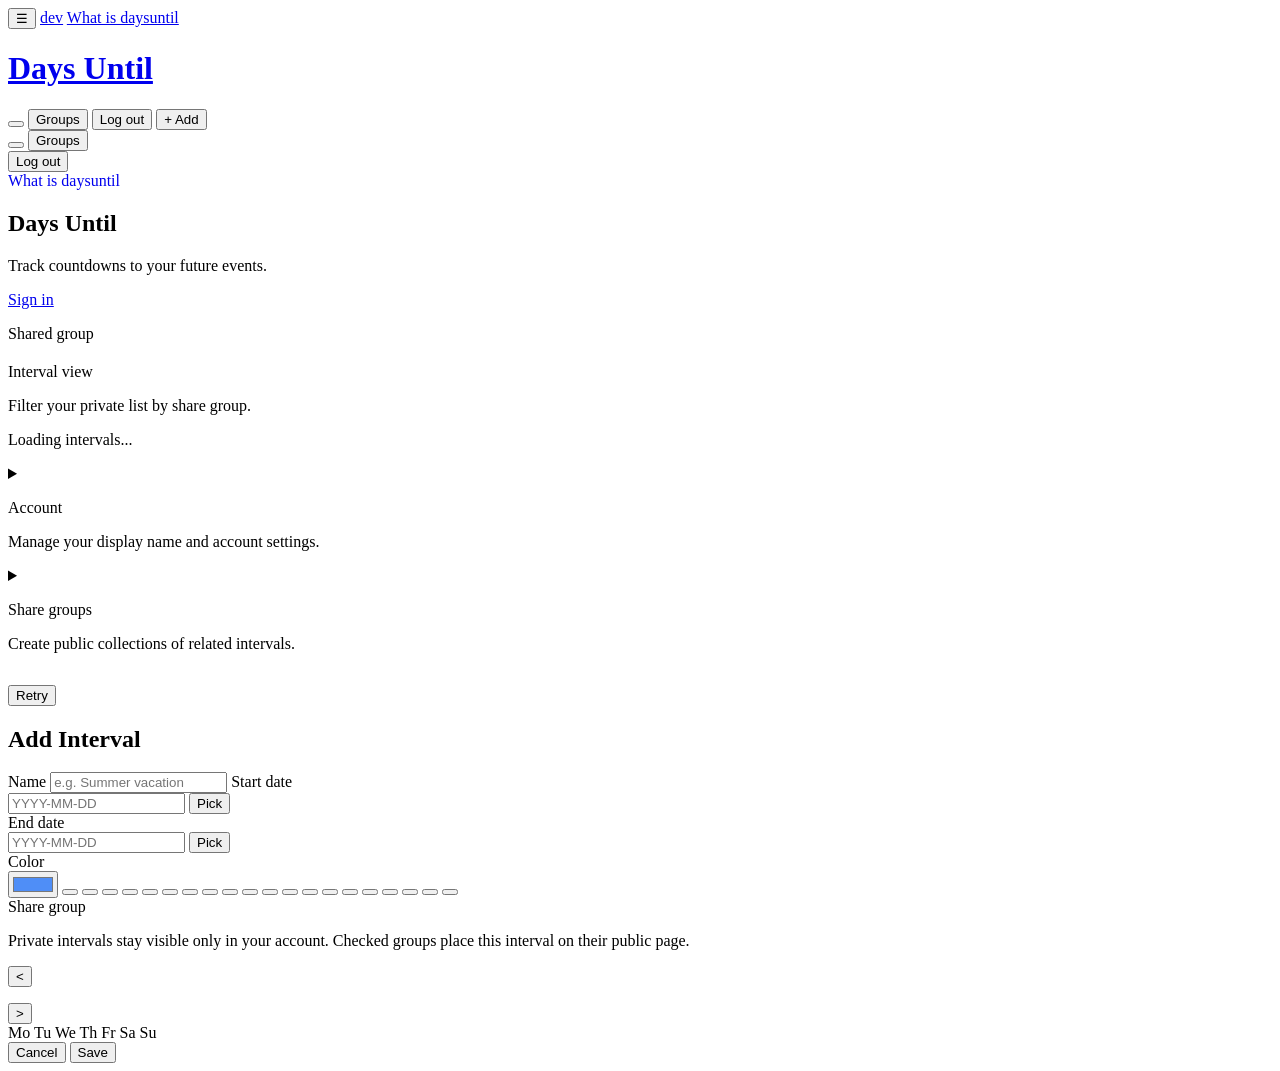
==== web/index.html @ 2d3ffcfe "refactor: split into server/ and web/ directories Move all Go source into server/ and static assets " ====
<!DOCTYPE html>
<html lang="en">
<head>
  <meta charset="UTF-8" />
  <meta name="viewport" content="width=device-width, initial-scale=1.0" />
  <title>Days Until</title>
  <link rel="apple-touch-icon" sizes="180x180" href="/apple-touch-icon.png" />
  <link rel="icon" type="image/png" sizes="32x32" href="/favicon-32x32.png" />
  <link rel="icon" type="image/png" sizes="16x16" href="/favicon-16x16.png" />
  <link rel="manifest" href="/site.webmanifest" />
  <link rel="stylesheet" href="/style.css" />
</head>
<body>
  <header>
    <div class="header-meta">
      <button id="btn-menu" type="button" class="btn-menu hidden" aria-label="Open menu" aria-expanded="false" aria-controls="mobile-menu">&#9776;</button>
      <a href="https://github.com/eduardoshanahan/daysuntil" class="app-version-link"><span id="app-version" class="app-version">dev</span></a>
      <a href="/help" class="help-link" aria-label="What is daysuntil">What is daysuntil</a>
    </div>
    <h1><a class="title-link" href="http://mesorobots.com">Days Until</a></h1>
    <div class="header-actions">
      <button id="user-badge" type="button" class="user-badge hidden" aria-controls="profile-panel" aria-expanded="false"></button>
      <button id="groups-badge" type="button" class="user-badge hidden" aria-controls="share-groups-panel" aria-expanded="false">Groups</button>
      <button id="btn-logout" type="button" class="btn-secondary hidden">Log out</button>
      <button id="btn-add" class="btn-primary hidden">+ Add</button>
    </div>
    <div id="mobile-menu" class="mobile-menu hidden" role="menu">
      <button id="menu-user-badge" type="button" class="mobile-menu-btn" role="menuitem"></button>
      <button id="menu-groups-badge" type="button" class="mobile-menu-btn" role="menuitem">Groups</button>
      <div id="menu-auth-divider-1" class="mobile-menu-divider"></div>
      <button id="menu-logout" type="button" class="mobile-menu-btn" role="menuitem">Log out</button>
      <div id="menu-auth-divider-2" class="mobile-menu-divider"></div>
      <a href="/help" class="mobile-menu-btn" role="menuitem" style="text-decoration:none;display:block;">What is daysuntil</a>
      <div class="mobile-menu-divider"></div>
      <a href="https://github.com/eduardoshanahan/daysuntil" class="mobile-menu-version-link"><span id="menu-version" class="mobile-menu-version"></span></a>
    </div>
  </header>

  <section id="auth-view" class="auth-shell hidden" aria-live="polite">
    <div class="auth-card">
      <h2>Days Until</h2>
      <p class="auth-subtitle">Track countdowns to your future events.</p>
      <p id="auth-error" class="form-error hidden" role="alert" aria-live="assertive"></p>
      <a href="/api/oidc/start" class="btn-primary auth-signin-btn">Sign in</a>
    </div>
  </section>

  <main id="app-view" class="hidden">
    <section id="public-group-header" class="public-profile-header hidden">
      <p class="profile-kicker">Shared group</p>
      <h2 id="public-group-name"></h2>
      <p id="public-group-owner" class="public-profile-username"></p>
    </section>

    <section id="interval-tools" class="profile-panel hidden">
      <div>
        <p class="profile-kicker">Interval view</p>
        <p class="profile-help">Filter your private list by share group.</p>
      </div>
      <div id="interval-filter-bar" class="interval-filter-bar"></div>
    </section>

    <section id="interval-list">
      <p id="loading-msg" class="empty-msg">Loading intervals...</p>
    </section>

    <details id="profile-panel" class="profile-panel detail-panel hidden">
      <summary class="panel-summary">
        <div>
          <p class="profile-kicker">Account</p>
          <p id="account-summary" class="panel-summary-text">Manage your display name and account settings.</p>
        </div>
        <span class="panel-toggle" aria-hidden="true"></span>
      </summary>
      <div class="panel-body">
        <p class="profile-help">Update your display name for public share-group pages.</p>
        <div id="username-form-section" class="hidden">
          <form id="username-form" class="profile-form" novalidate>
            <label for="username-input">Username</label>
            <p class="profile-help">Required for public share groups. Cannot be changed once set.</p>
            <div class="profile-form-row">
              <input type="text" id="username-input" maxlength="64" autocomplete="username" />
              <button id="username-save" type="submit" class="btn-secondary">Set</button>
            </div>
            <p id="username-error" class="form-error hidden" role="alert" aria-live="assertive"></p>
          </form>
        </div>
        <div id="username-display-section" class="hidden">
          <p class="profile-help">Username: <strong id="username-display-value"></strong></p>
        </div>
        <form id="profile-form" class="profile-form" novalidate>
          <label for="profile-display-name">Display name</label>
          <div class="profile-form-row">
            <input type="text" id="profile-display-name" maxlength="80" required />
            <button id="profile-save" type="submit" class="btn-secondary">Save</button>
          </div>
          <p id="profile-error" class="form-error hidden" role="alert" aria-live="assertive"></p>
        </form>
        <div class="profile-danger">
          <button id="profile-delete-account" type="button" class="btn-secondary danger">Delete account</button>
        </div>
      </div>
    </details>

    <details id="share-groups-panel" class="profile-panel detail-panel hidden">
      <summary class="panel-summary">
        <div>
          <p class="profile-kicker">Share groups</p>
          <p id="share-groups-summary" class="panel-summary-text">Create public collections of related intervals.</p>
        </div>
        <span class="panel-toggle" aria-hidden="true"></span>
      </summary>
      <div class="panel-body">
        <p class="profile-help">Create public collections of related intervals. Intervals with no group stay private.</p>
        <form id="share-group-form" class="profile-form" novalidate>
          <label for="share-group-name">New group</label>
          <div class="profile-form-row">
            <input type="text" id="share-group-name" maxlength="80" placeholder="e.g. Trips" required />
            <button id="share-group-create" type="submit" class="btn-secondary">Create</button>
          </div>
          <p id="share-group-error" class="form-error hidden" role="alert" aria-live="assertive"></p>
        </form>
        <div id="share-groups-list" class="share-groups-list"></div>
      </div>
    </details>
  </main>

  <section id="app-status" class="app-status hidden" role="status" aria-live="polite">
    <p id="status-message"></p>
    <button id="btn-retry" type="button" class="btn-secondary hidden">Retry</button>
  </section>

  <div id="modal-overlay" class="hidden" role="dialog" aria-modal="true" aria-labelledby="modal-title" tabindex="-1">
    <div class="modal">
      <h2 id="modal-title">Add Interval</h2>
      <form id="interval-form" novalidate>
        <input type="hidden" id="field-id" />
        <label for="field-name">Name</label>
        <input type="text" id="field-name" placeholder="e.g. Summer vacation" required />

        <label for="field-start">Start date</label>
        <div class="date-input-row">
          <input type="text" id="field-start" placeholder="YYYY-MM-DD" inputmode="numeric" autocomplete="off" required />
          <button type="button" id="btn-pick-start" class="btn-icon date-picker-trigger" aria-label="Pick start date">Pick</button>
        </div>

        <label for="field-end">End date</label>
        <div class="date-input-row">
          <input type="text" id="field-end" placeholder="YYYY-MM-DD" inputmode="numeric" autocomplete="off" required />
          <button type="button" id="btn-pick-end" class="btn-icon date-picker-trigger" aria-label="Pick end date">Pick</button>
        </div>

        <label for="field-color">Color</label>
        <div class="color-row">
          <input type="color" id="field-color" value="#4f8ef7" aria-label="Choose custom color" />
          <span id="color-swatches" class="color-swatches">
            <button type="button" class="swatch" data-color="#4f8ef7" aria-label="Use blue color"></button>
            <button type="button" class="swatch" data-color="#e05c5c" aria-label="Use red color"></button>
            <button type="button" class="swatch" data-color="#50c878" aria-label="Use green color"></button>
            <button type="button" class="swatch" data-color="#f5a623" aria-label="Use orange color"></button>
            <button type="button" class="swatch" data-color="#b47cf7" aria-label="Use violet color"></button>
            <button type="button" class="swatch" data-color="#40c4c4" aria-label="Use teal color"></button>
            <button type="button" class="swatch" data-color="#f06292" aria-label="Use pink color"></button>
            <button type="button" class="swatch" data-color="#8d6e63" aria-label="Use brown color"></button>
            <button type="button" class="swatch" data-color="#9ccc65" aria-label="Use lime color"></button>
            <button type="button" class="swatch" data-color="#ffd54f" aria-label="Use amber color"></button>
            <button type="button" class="swatch" data-color="#7986cb" aria-label="Use indigo color"></button>
            <button type="button" class="swatch" data-color="#90a4ae" aria-label="Use slate color"></button>
            <button type="button" class="swatch" data-color="#26a69a" aria-label="Use sea green color"></button>
            <button type="button" class="swatch" data-color="#ef5350" aria-label="Use coral red color"></button>
            <button type="button" class="swatch" data-color="#ab47bc" aria-label="Use orchid color"></button>
            <button type="button" class="swatch" data-color="#5c6bc0" aria-label="Use royal blue color"></button>
            <button type="button" class="swatch" data-color="#29b6f6" aria-label="Use sky blue color"></button>
            <button type="button" class="swatch" data-color="#ff8a65" aria-label="Use peach color"></button>
            <button type="button" class="swatch" data-color="#66bb6a" aria-label="Use leaf green color"></button>
            <button type="button" class="swatch" data-color="#b0bec5" aria-label="Use light slate color"></button>
          </span>
        </div>

        <label>Share group</label>
        <div id="field-share-group" class="group-checkboxes" role="group"></div>
        <p class="form-help">
          Private intervals stay visible only in your account. Checked groups place this interval on their public page.
        </p>

        <p id="form-error" class="form-error hidden" role="alert" aria-live="assertive"></p>

        <div id="date-picker" class="date-picker hidden" role="dialog" aria-modal="false" aria-label="Choose date">
          <div class="date-picker-header">
            <button type="button" id="date-prev" class="btn-icon" aria-label="Previous month">&lt;</button>
            <p id="date-picker-title" class="date-picker-title"></p>
            <button type="button" id="date-next" class="btn-icon" aria-label="Next month">&gt;</button>
          </div>
          <div class="date-picker-weekdays" aria-hidden="true">
            <span>Mo</span>
            <span>Tu</span>
            <span>We</span>
            <span>Th</span>
            <span>Fr</span>
            <span>Sa</span>
            <span>Su</span>
          </div>
          <div id="date-picker-grid" class="date-picker-grid"></div>
        </div>

        <div class="modal-actions">
          <button type="button" id="btn-cancel" class="btn-secondary">Cancel</button>
          <button type="submit" id="btn-save" class="btn-primary">Save</button>
        </div>
      </form>
    </div>
  </div>

  <script src="/config.js"></script>
  <script src="/js/dom.js"></script>
  <script src="/js/api.js"></script>
  <script src="/js/dates.js"></script>
  <script src="/js/utils.js"></script>
  <script src="/app.js"></script>
</body>
</html>
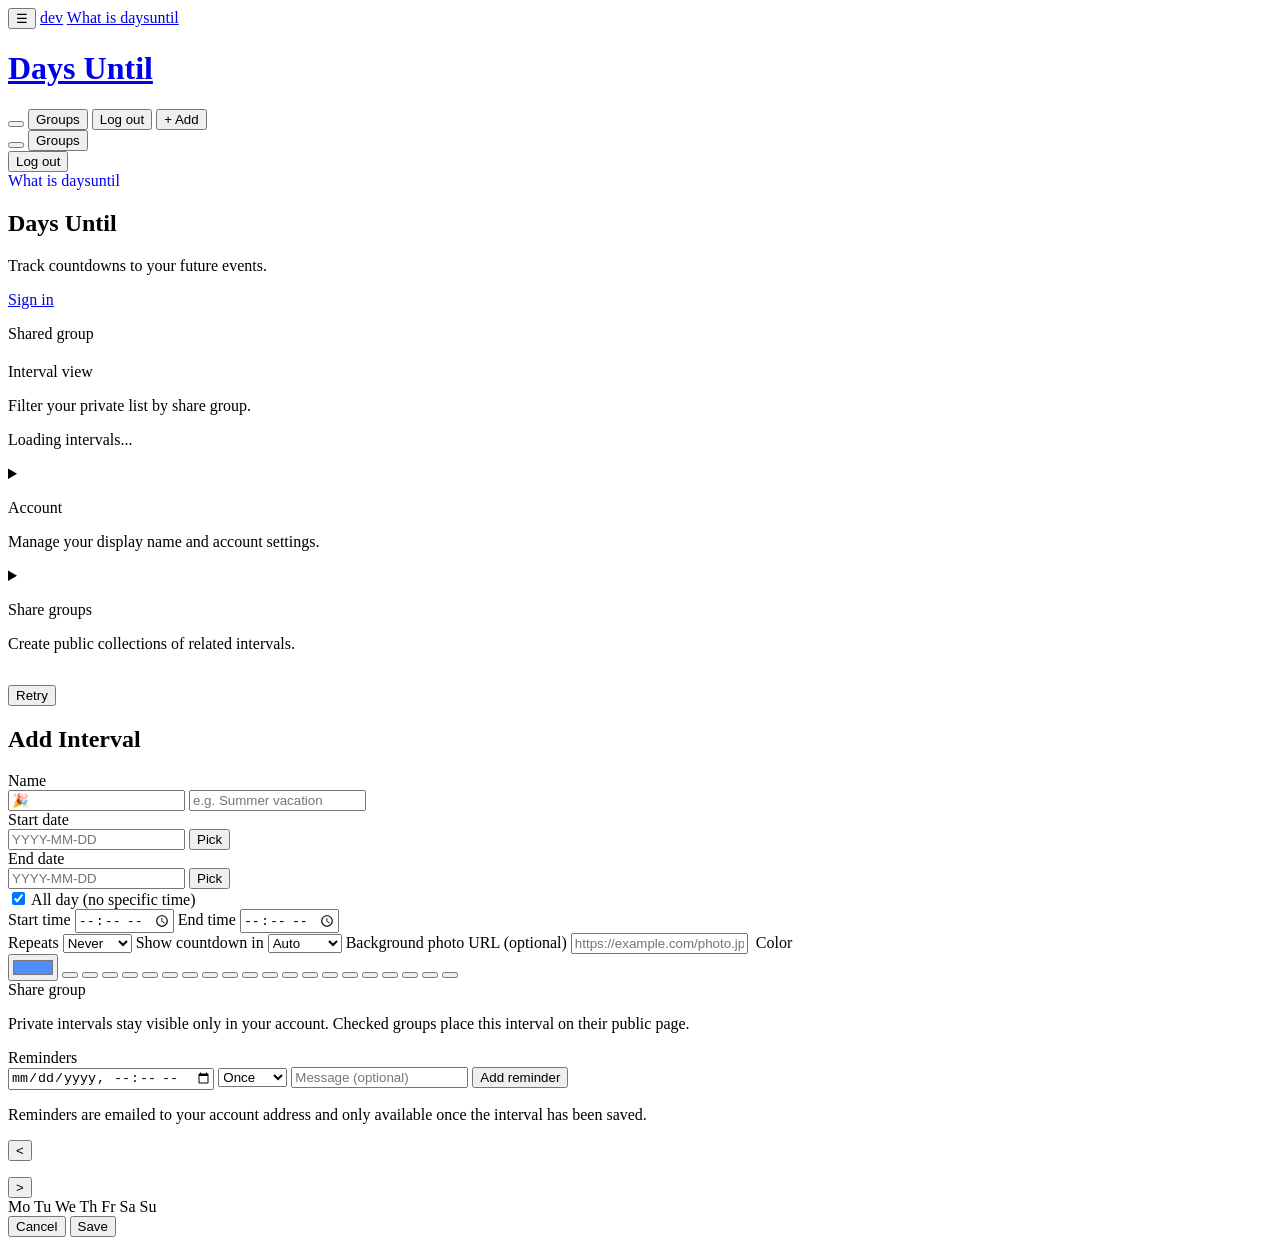
==== commit c867f613: "Feature parity with Countdown - Days Since & Until: reminders, recurrence, multi-unit display, icons" ====
--- a/web/index.html
+++ b/web/index.html
@@ -136,7 +136,10 @@
       <form id="interval-form" novalidate>
         <input type="hidden" id="field-id" />
         <label for="field-name">Name</label>
-        <input type="text" id="field-name" placeholder="e.g. Summer vacation" required />
+        <div class="name-icon-row">
+          <input type="text" id="field-icon" maxlength="8" placeholder="🎉" aria-label="Icon (optional emoji)" class="field-icon" />
+          <input type="text" id="field-name" placeholder="e.g. Summer vacation" required />
+        </div>
 
         <label for="field-start">Start date</label>
         <div class="date-input-row">
@@ -149,6 +152,43 @@
           <input type="text" id="field-end" placeholder="YYYY-MM-DD" inputmode="numeric" autocomplete="off" required />
           <button type="button" id="btn-pick-end" class="btn-icon date-picker-trigger" aria-label="Pick end date">Pick</button>
         </div>
+
+        <label class="checkbox-label">
+          <input type="checkbox" id="field-all-day" checked />
+          All day (no specific time)
+        </label>
+
+        <div id="time-fields" class="time-fields hidden">
+          <label for="field-start-time">Start time</label>
+          <input type="time" id="field-start-time" />
+          <label for="field-end-time">End time</label>
+          <input type="time" id="field-end-time" />
+        </div>
+
+        <label for="field-recurrence">Repeats</label>
+        <select id="field-recurrence">
+          <option value="none">Never</option>
+          <option value="weekly">Weekly</option>
+          <option value="monthly">Monthly</option>
+          <option value="yearly">Yearly</option>
+        </select>
+
+        <label for="field-display-unit">Show countdown in</label>
+        <select id="field-display-unit">
+          <option value="auto">Auto</option>
+          <option value="seconds">Seconds</option>
+          <option value="minutes">Minutes</option>
+          <option value="hours">Hours</option>
+          <option value="days">Days</option>
+          <option value="weeks">Weeks</option>
+          <option value="months">Months</option>
+          <option value="years">Years</option>
+          <option value="sleeps">Sleeps</option>
+        </select>
+
+        <label for="field-background">Background photo URL (optional)</label>
+        <input type="url" id="field-background" placeholder="https://example.com/photo.jpg" />
+        <img id="field-background-preview" class="background-preview hidden" alt="" />
 
         <label for="field-color">Color</label>
         <div class="color-row">
@@ -183,6 +223,25 @@
           Private intervals stay visible only in your account. Checked groups place this interval on their public page.
         </p>
 
+        <div id="reminders-section" class="reminders-section hidden">
+          <label>Reminders</label>
+          <div id="reminders-list" class="reminders-list"></div>
+          <div class="reminder-add-row">
+            <input type="datetime-local" id="reminder-new-at" aria-label="Reminder date and time" />
+            <select id="reminder-new-repeat" aria-label="Repeat">
+              <option value="none">Once</option>
+              <option value="daily">Daily</option>
+              <option value="weekly">Weekly</option>
+              <option value="monthly">Monthly</option>
+              <option value="yearly">Yearly</option>
+            </select>
+            <input type="text" id="reminder-new-message" maxlength="500" placeholder="Message (optional)" aria-label="Reminder message" />
+            <button type="button" id="reminder-add-btn" class="btn-secondary">Add reminder</button>
+          </div>
+          <p id="reminder-error" class="form-error hidden" role="alert" aria-live="assertive"></p>
+          <p class="form-help">Reminders are emailed to your account address and only available once the interval has been saved.</p>
+        </div>
+
         <p id="form-error" class="form-error hidden" role="alert" aria-live="assertive"></p>
 
         <div id="date-picker" class="date-picker hidden" role="dialog" aria-modal="false" aria-label="Choose date">
